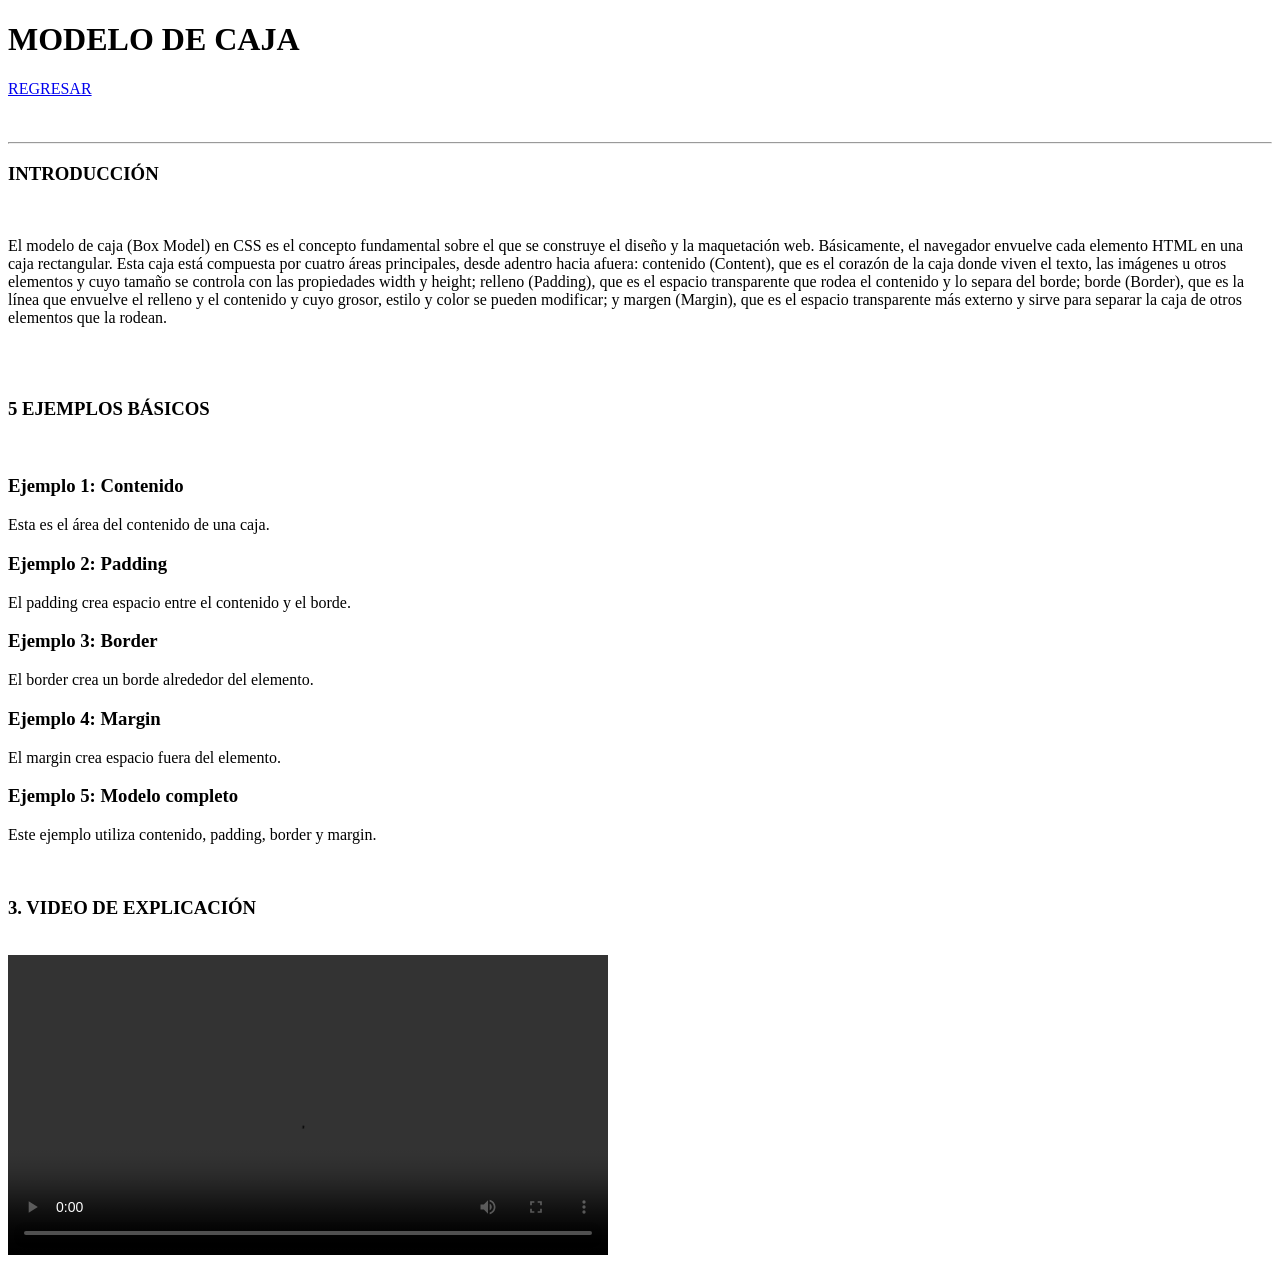
==== 03modelo-caja.html @ 455736e9 "completo" ====
<!DOCTYPE html>
<html lang="es">

<head>
    <meta charset="UTF-8">
    <meta name="viewport" content="width=device-width, initial-scale=1.0">

    <title>Modelo de Caja</title>
    
    <link rel="stylesheet" href="CSS/03modelo-caja.css">
</head>

<body>

    <h1>MODELO DE CAJA</h1>
     <a href="index.html">REGRESAR</a>
    <br>
    <br><br>
    <hr>
    <h3>INTRODUCCIÓN</h3>

    <br>

    <p>
        El modelo de caja (Box Model) en CSS es el concepto fundamental sobre el que se construye el diseño y la maquetación web. Básicamente, el navegador envuelve cada elemento HTML en una caja rectangular. Esta caja está compuesta por cuatro áreas principales, desde adentro hacia afuera: contenido (Content), que es el corazón de la caja donde viven el texto, las imágenes u otros elementos y cuyo tamaño se controla con las propiedades width y height; relleno (Padding), que es el espacio transparente que rodea el contenido y lo separa del borde; borde (Border), que es la línea que envuelve el relleno y el contenido y cuyo grosor, estilo y color se pueden modificar; y margen (Margin), que es el espacio transparente más externo y sirve para separar la caja de otros elementos que la rodean.
    </p>

    <br><br>

    <h3>5 EJEMPLOS BÁSICOS</h3>

    <br>

    <div class="ejemplo caja1">
        <h3><strong>Ejemplo 1: Contenido</strong></h3>
        <p>Esta es el área del contenido de una caja.</p>
    </div>

    <div class="ejemplo caja2">
        <h3><strong>Ejemplo 2: Padding</strong></h3>
        <p>El padding crea espacio entre el contenido y el borde.</p>
    </div>

    <div class="ejemplo caja3">
        <h3><strong>Ejemplo 3: Border</strong></h3>
        <p>El border crea un borde alrededor del elemento.</p>
    </div>

    <div class="ejemplo caja4">
        <h3><strong>Ejemplo 4: Margin</strong></h3>
        <p>El margin crea espacio fuera del elemento.</p>
    </div>

    <div class="ejemplo caja5">
        <h3><strong>Ejemplo 5: Modelo completo</strong></h3>
        <p>
            Este ejemplo utiliza contenido, padding, border y margin.
        </p>
    </div>

    <br>

    <h3><strong>3. VIDEO DE EXPLICACIÓN</strong></h3>

    <br>

    <video controls width="600">
        <source src="video/video1.mp4" type="video/mp4">
        Tu navegador no soporta videos.
    </video>

    <br><br>

   

</body>

</html>
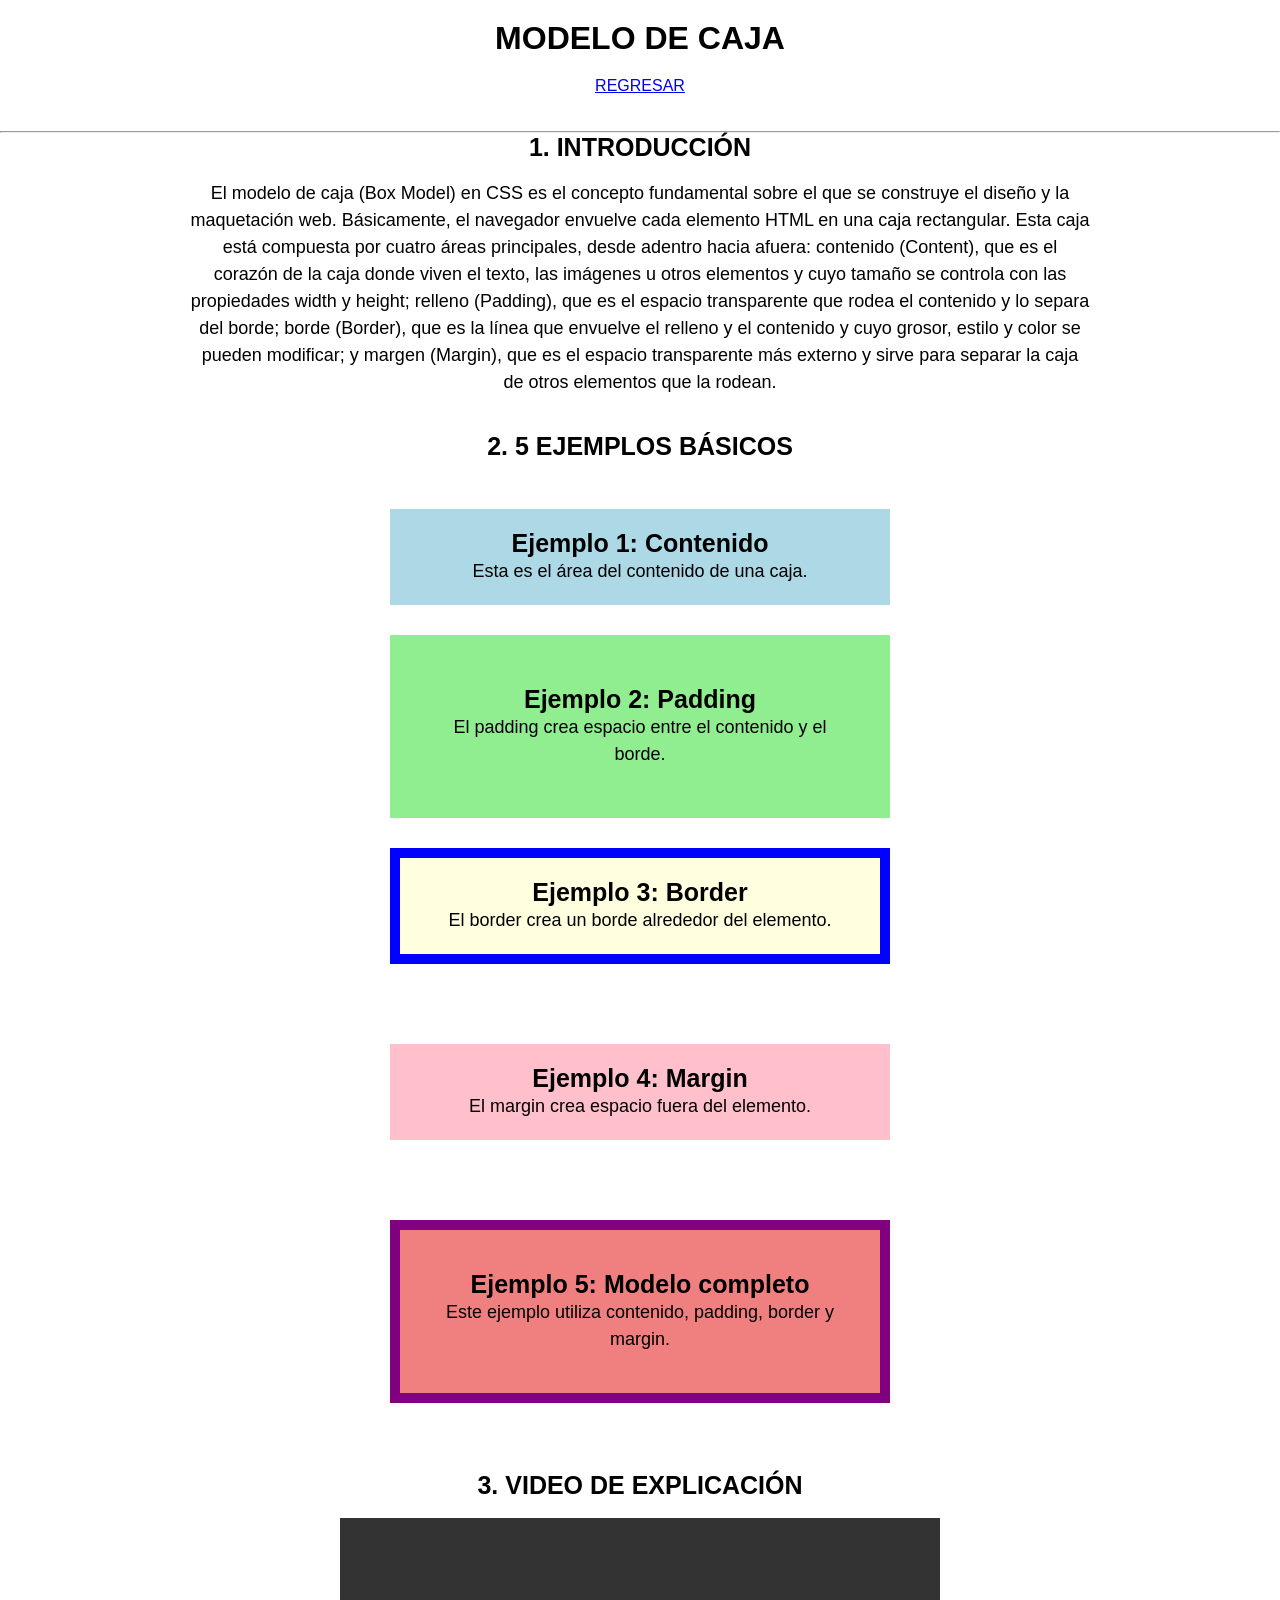
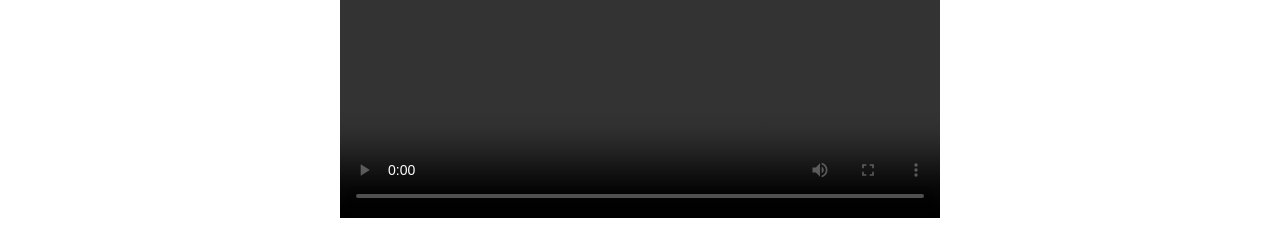
==== commit babb248c: "pro" ====
--- a/03modelo-caja.html
+++ b/03modelo-caja.html
@@ -6,18 +6,21 @@
     <meta name="viewport" content="width=device-width, initial-scale=1.0">
 
     <title>Modelo de Caja</title>
-    
-    <link rel="stylesheet" href="CSS/03modelo-caja.css">
+
+    <link rel="stylesheet" href="css/03modelo-caja.css">
 </head>
 
 <body>
 
     <h1>MODELO DE CAJA</h1>
-     <a href="index.html">REGRESAR</a>
+
+    <a href="index.html">REGRESAR</a>
+
     <br>
     <br><br>
     <hr>
-    <h3>INTRODUCCIÓN</h3>
+
+    <h3><strong>1. INTRODUCCIÓN</strong></h3>
 
     <br>
 
@@ -27,7 +30,7 @@
 
     <br><br>
 
-    <h3>5 EJEMPLOS BÁSICOS</h3>
+    <h3><strong>2. 5 EJEMPLOS BÁSICOS</strong></h3>
 
     <br>
 
@@ -71,8 +74,6 @@
 
     <br><br>
 
-   
-
 </body>
 
 </html>
--- a/css/03modelo-caja.css
+++ b/css/03modelo-caja.css
@@ -0,0 +1,77 @@
+* {
+    margin: 0;
+    padding: 0;
+    box-sizing: border-box;
+}
+
+body {
+    text-align: center;
+    font-family: Arial, sans-serif;
+}
+
+h1 {
+    text-align: center;
+    margin: 20px;
+}
+
+h3 {
+    text-align: center;
+    font-size: 25px;
+    font-weight: bold;
+}
+
+p {
+    text-align: center;
+    font-size: 18px;
+    max-width: 900px;
+    margin: auto;
+    line-height: 1.5;
+}
+
+/* EJEMPLOS */
+.ejemplo {
+    width: 500px;
+    max-width: 95%;
+    margin: 30px auto;
+    text-align: center;
+}
+
+/* EJEMPLO 1: CONTENIDO */
+.caja1 {
+    background-color: lightblue;
+    padding: 20px;
+}
+
+/* EJEMPLO 2: PADDING */
+.caja2 {
+    background-color: lightgreen;
+    padding: 50px;
+}
+
+/* EJEMPLO 3: BORDER */
+.caja3 {
+    background-color: lightyellow;
+    padding: 20px;
+    border: 10px solid blue;
+}
+
+/* EJEMPLO 4: MARGIN */
+.caja4 {
+    background-color: pink;
+    padding: 20px;
+    margin: 80px auto;
+}
+
+/* EJEMPLO 5: MODELO COMPLETO */
+.caja5 {
+    background-color: lightcoral;
+    padding: 40px;
+    border: 10px solid purple;
+    margin: 50px auto;
+}
+
+/* VIDEO */
+video {
+    max-width: 95%;
+    height: auto;
+}
